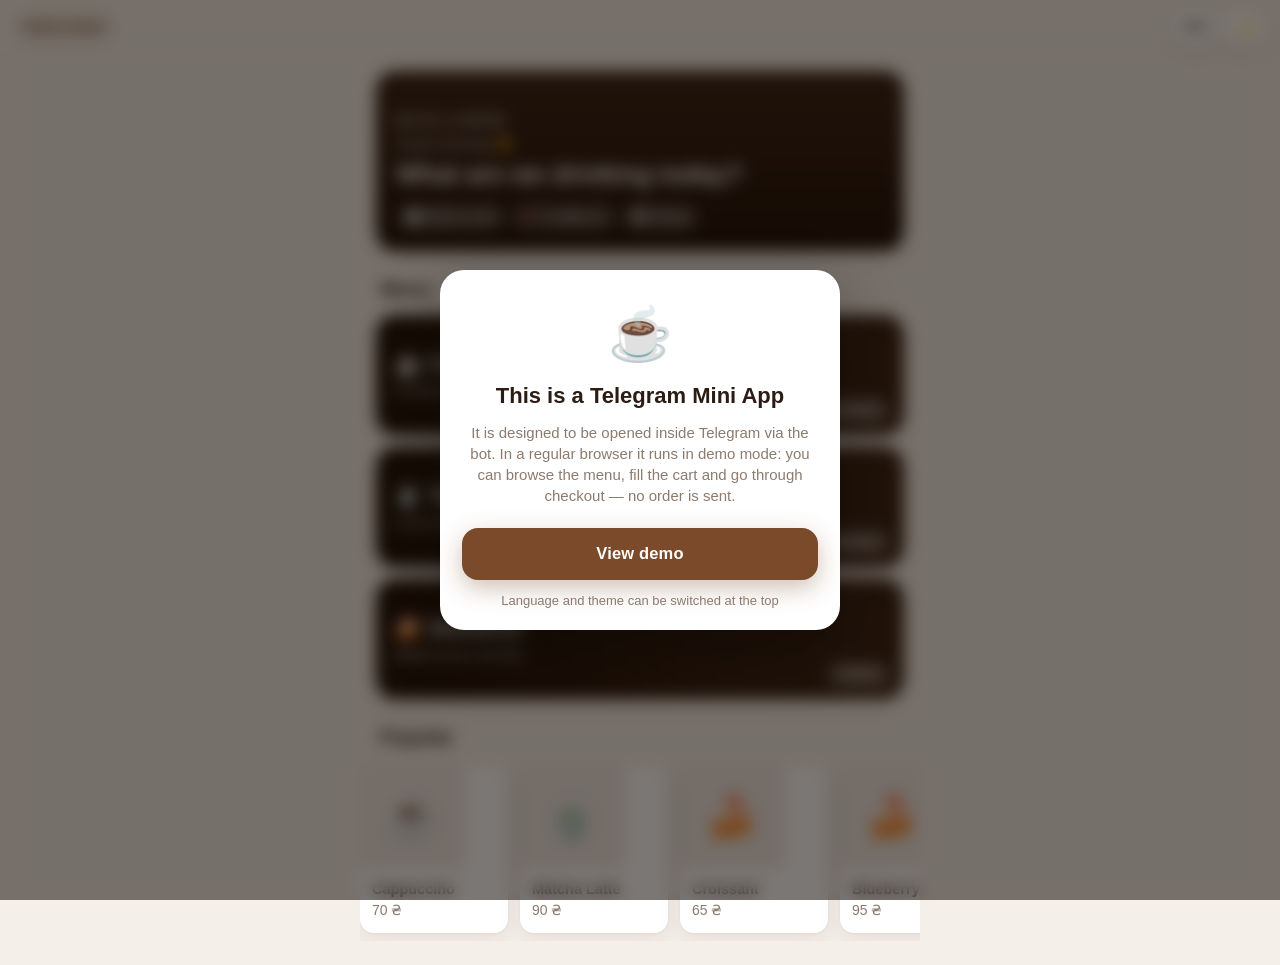
==== webapp/index.html @ 82daf628 "Telegram Mini App for a coffee shop: webapp and aiogram bot Co-Authored-By: Claude Opus 5.5 <noreply" ====
<!doctype html>
<html lang="uk">
<head>
  <meta charset="utf-8">
  <meta name="viewport" content="width=device-width, initial-scale=1, maximum-scale=1, user-scalable=no, viewport-fit=cover">
  <meta name="color-scheme" content="light dark">
  <meta name="description" content="Bean & Brew — Telegram Mini App for a coffee shop: menu, cart and pickup orders.">
  <title>Bean &amp; Brew — Coffee Mini App</title>
  <link rel="icon" href="data:image/svg+xml,<svg xmlns='http://www.w3.org/2000/svg' viewBox='0 0 100 100'><text y='.9em' font-size='90'>☕</text></svg>">

  <!-- Офіційний скрипт Telegram Mini Apps: дає об'єкт window.Telegram.WebApp -->
  <script src="https://telegram.org/js/telegram-web-app.js"></script>

  <link rel="stylesheet" href="style.css">
</head>
<body>
  <!-- Панель демо-режиму: показується лише у звичайному браузері -->
  <div id="demo-bar" class="demo-bar" hidden>
    <button id="demo-back" class="icon-btn" type="button" aria-label="Back" hidden>
      <svg viewBox="0 0 24 24" width="22" height="22" aria-hidden="true"><path d="M15 5l-7 7 7 7" fill="none" stroke="currentColor" stroke-width="2.2" stroke-linecap="round" stroke-linejoin="round"/></svg>
    </button>
    <span class="demo-pill" id="demo-label">Demo</span>
    <div class="demo-actions">
      <button id="demo-lang" class="chip-btn" type="button">EN</button>
      <button id="demo-theme" class="chip-btn" type="button" aria-label="Theme">🌙</button>
    </div>
  </div>

  <!-- Сюди app.js малює поточний екран -->
  <main id="app" class="app" aria-live="polite"></main>

  <!-- Імітація Telegram MainButton у демо-режимі -->
  <div id="demo-main" class="demo-main" hidden>
    <button id="demo-main-btn" class="main-btn" type="button"></button>
  </div>

  <!-- Заглушка: сторінку відкрили не в Telegram -->
  <div id="intro" class="intro" hidden>
    <div class="intro-card">
      <div class="intro-icon">☕</div>
      <h2 id="intro-title"></h2>
      <p id="intro-text"></p>
      <button id="intro-btn" class="main-btn" type="button"></button>
      <p class="intro-hint" id="intro-hint"></p>
    </div>
  </div>

  <div id="toast" class="toast" role="status"></div>

  <script src="products.js"></script>
  <script src="app.js"></script>
</body>
</html>
---- webapp/style.css ----
/* =========================================================
   Bean & Brew — стилі Mini App
   Кольори задаються змінними. У Telegram app.js підставляє
   значення з Telegram.WebApp.themeParams, у браузері діють
   значення за замовчуванням нижче (світла / темна тема).
   ========================================================= */

:root {
  --bg: #f4efe9;            /* фон сторінки   (secondary_bg_color) */
  --card: #ffffff;          /* фон карток     (section_bg_color)   */
  --text: #2b1d14;          /* основний текст (text_color)         */
  --hint: #8c7b6e;          /* підказки       (hint_color)         */
  --link: #9a5b2f;          /* посилання      (link_color)         */
  --accent: #7b4a2a;        /* кнопки         (button_color)       */
  --accent-text: #ffffff;   /* текст кнопок   (button_text_color)  */
  --danger: #d64545;        /* помилки        (destructive_text_color) */
  --separator: rgba(60, 40, 20, 0.08);

  --accent-soft: color-mix(in srgb, var(--accent) 12%, transparent);
  --shadow: 0 6px 24px rgba(60, 35, 15, 0.08), 0 1px 3px rgba(60, 35, 15, 0.06);
  --radius: 20px;
  --radius-sm: 14px;
  --ease: cubic-bezier(0.22, 1, 0.36, 1);
  --main-h: 0px;            /* висота демо-MainButton */

  color-scheme: light;
}

:root[data-theme="dark"] {
  --bg: #15110e;
  --card: #221b16;
  --text: #f3ebe4;
  --hint: #a39385;
  --link: #e0a875;
  --accent: #d9a066;
  --accent-text: #1d130c;
  --danger: #ff6b6b;
  --separator: rgba(255, 255, 255, 0.07);
  --shadow: 0 6px 24px rgba(0, 0, 0, 0.35), 0 1px 3px rgba(0, 0, 0, 0.3);
  color-scheme: dark;
}

* { box-sizing: border-box; -webkit-tap-highlight-color: transparent; }

html, body {
  margin: 0;
  background: var(--bg);
  color: var(--text);
  font-family: -apple-system, BlinkMacSystemFont, "SF Pro Text", "Segoe UI", Roboto, "Helvetica Neue", Arial, sans-serif;
  font-size: 16px;
  line-height: 1.4;
  -webkit-font-smoothing: antialiased;
  transition: background-color .3s ease, color .3s ease;
}

body.has-main { --main-h: 76px; }

button { font: inherit; color: inherit; cursor: pointer; border: 0; background: none; padding: 0; }
img { display: block; max-width: 100%; }
h1, h2, h3, p { margin: 0; }

.app {
  max-width: 560px;
  margin: 0 auto;
  padding: 16px 16px calc(24px + var(--main-h) + env(safe-area-inset-bottom));
  min-height: 100vh;
  overflow-x: hidden;
}

/* ---------- анімації переходів між екранами ---------- */
.screen { will-change: transform, opacity; }
.enter-forward { animation: in-right .38s var(--ease) both; }
.enter-back    { animation: in-left .38s var(--ease) both; }
.enter-fade    { animation: fade-up .3s var(--ease) both; }

@keyframes in-right { from { opacity: 0; transform: translateX(28px); } }
@keyframes in-left  { from { opacity: 0; transform: translateX(-28px); } }
@keyframes fade-up  { from { opacity: 0; transform: translateY(10px); } }
@keyframes pop      { 40% { transform: scale(1.18); } }
@keyframes shake    { 20%, 60% { transform: translateX(-5px); } 40%, 80% { transform: translateX(5px); } }

/* каскадна поява карток */
.stagger > * { animation: fade-up .45s var(--ease) both; }
.stagger > *:nth-child(2) { animation-delay: .04s; }
.stagger > *:nth-child(3) { animation-delay: .08s; }
.stagger > *:nth-child(4) { animation-delay: .12s; }
.stagger > *:nth-child(5) { animation-delay: .16s; }
.stagger > *:nth-child(n+6) { animation-delay: .2s; }

@media (prefers-reduced-motion: reduce) {
  *, *::before, *::after { animation: none !important; transition: none !important; }
}

/* ---------- демо-панель ---------- */
.demo-bar {
  position: sticky; top: 0; z-index: 20;
  display: flex; align-items: center; gap: 8px;
  padding: 10px 16px;
  background: color-mix(in srgb, var(--bg) 82%, transparent);
  backdrop-filter: blur(14px);
  -webkit-backdrop-filter: blur(14px);
  border-bottom: 1px solid var(--separator);
}
.demo-bar[hidden] { display: none; }
.demo-pill {
  font-size: 13px; font-weight: 600; letter-spacing: .02em;
  padding: 5px 10px; border-radius: 999px;
  background: var(--accent-soft); color: var(--accent);
}
.demo-actions { margin-left: auto; display: flex; gap: 6px; }
.chip-btn {
  min-width: 40px; height: 34px; padding: 0 12px; border-radius: 999px;
  background: var(--card); box-shadow: var(--shadow);
  font-size: 14px; font-weight: 600;
}
.icon-btn {
  width: 36px; height: 36px; border-radius: 50%;
  display: grid; place-items: center;
  background: var(--card); box-shadow: var(--shadow);
  color: var(--text);
}
.icon-btn[hidden] { display: none; }

/* ---------- головний екран ---------- */
.hero {
  position: relative; overflow: hidden;
  border-radius: var(--radius);
  padding: 22px 20px 20px;
  min-height: 180px;
  color: #fff;
  background: #3b2416 center / cover no-repeat;
  box-shadow: var(--shadow);
  display: flex; flex-direction: column; justify-content: flex-end;
}
.hero::before {
  content: ""; position: absolute; inset: 0;
  background: linear-gradient(180deg, rgba(20,10,4,.15) 0%, rgba(20,10,4,.78) 100%);
}
.hero > * { position: relative; }
.hero-brand { font-size: 13px; font-weight: 600; letter-spacing: .12em; text-transform: uppercase; opacity: .85; }
.hero-greet { font-size: 15px; opacity: .9; margin-top: 2px; }
.hero h1 { font-size: 26px; line-height: 1.15; margin-top: 6px; letter-spacing: -.01em; }
.hero-meta { display: flex; flex-wrap: wrap; gap: 6px; margin-top: 14px; }
.hero-meta span {
  font-size: 12.5px; padding: 5px 10px; border-radius: 999px;
  background: rgba(255,255,255,.16); backdrop-filter: blur(6px); -webkit-backdrop-filter: blur(6px);
}

.section-title {
  display: flex; align-items: baseline; justify-content: space-between;
  margin: 24px 4px 12px;
  font-size: 20px; font-weight: 700; letter-spacing: -.01em;
}
.section-title small { font-size: 14px; font-weight: 500; color: var(--hint); }

.categories { display: grid; gap: 12px; }
.category {
  position: relative; overflow: hidden; width: 100%;
  height: 120px; border-radius: var(--radius);
  text-align: left; color: #fff;
  background: #3b2416 center / cover no-repeat;
  box-shadow: var(--shadow);
  transition: transform .2s var(--ease);
}
.category:active { transform: scale(.975); }
.category::before {
  content: ""; position: absolute; inset: 0;
  background: linear-gradient(90deg, rgba(20,10,4,.82) 0%, rgba(20,10,4,.35) 60%, rgba(20,10,4,.1) 100%);
}
.category-body { position: absolute; left: 18px; top: 50%; transform: translateY(-50%); }
.category-name { font-size: 22px; font-weight: 700; display: flex; align-items: center; gap: 8px; }
.category-tag { font-size: 13.5px; opacity: .85; margin-top: 2px; }
.category-count {
  position: absolute; right: 14px; bottom: 12px;
  font-size: 12.5px; font-weight: 600; padding: 4px 10px; border-radius: 999px;
  background: rgba(255,255,255,.2); backdrop-filter: blur(6px); -webkit-backdrop-filter: blur(6px);
}
.category-badge {
  position: absolute; right: 14px; top: 12px;
  min-width: 26px; height: 26px; padding: 0 8px; border-radius: 999px;
  display: grid; place-items: center;
  font-size: 13px; font-weight: 700;
  background: var(--accent); color: var(--accent-text);
}

.popular { display: flex; gap: 12px; overflow-x: auto; margin: 0 -16px; padding: 2px 16px 8px; scroll-snap-type: x mandatory; scrollbar-width: none; }
.popular::-webkit-scrollbar { display: none; }
.popular .product-mini { scroll-snap-align: start; }
.product-mini {
  flex: 0 0 148px; border-radius: var(--radius-sm); overflow: hidden;
  background: var(--card); box-shadow: var(--shadow); text-align: left;
}
.product-mini .img-wrap { height: 104px; border-radius: 0; }
.product-mini-body { padding: 10px 12px 12px; }
.product-mini-name { font-size: 14.5px; font-weight: 600; white-space: nowrap; overflow: hidden; text-overflow: ellipsis; }
.product-mini-price { font-size: 14px; color: var(--hint); margin-top: 2px; }

/* ---------- заголовок екрану ---------- */
.screen-head { margin: 6px 4px 14px; }
.screen-head h1 { font-size: 28px; font-weight: 800; letter-spacing: -.02em; }
.screen-head p { color: var(--hint); margin-top: 2px; font-size: 15px; }
.screen-head.row { display: flex; align-items: flex-end; justify-content: space-between; gap: 12px; }
.text-btn { color: var(--link); font-size: 15px; font-weight: 600; padding: 6px 2px; }

/* ---------- чипси категорій ---------- */
.chips { display: flex; gap: 8px; overflow-x: auto; margin: 0 -16px 14px; padding: 2px 16px 4px; scrollbar-width: none; }
.chips::-webkit-scrollbar { display: none; }
.chip {
  flex: none; padding: 9px 16px; border-radius: 999px;
  background: var(--card); color: var(--text);
  font-size: 15px; font-weight: 600; box-shadow: var(--shadow);
  transition: background-color .2s ease, color .2s ease, transform .15s ease;
}
.chip:active { transform: scale(.95); }
.chip.active { background: var(--accent); color: var(--accent-text); }

/* ---------- картка товару ---------- */
.products { display: grid; gap: 12px; }
.product {
  display: flex; gap: 14px; padding: 12px;
  background: var(--card); border-radius: var(--radius);
  box-shadow: var(--shadow);
  transition: box-shadow .25s ease;
}
.product.in-cart { box-shadow: 0 0 0 2px var(--accent), var(--shadow); }
.img-wrap {
  position: relative; flex: none; overflow: hidden;
  width: 104px; height: 104px; border-radius: var(--radius-sm);
  background: var(--accent-soft);
  display: grid; place-items: center; font-size: 40px;
}
.img-wrap img {
  position: absolute; inset: 0; width: 100%; height: 100%; object-fit: cover;
  opacity: 0; transition: opacity .4s ease;
}
.img-wrap img.loaded { opacity: 1; }
.product-body { flex: 1; min-width: 0; display: flex; flex-direction: column; }
.product-name { font-size: 16.5px; font-weight: 700; line-height: 1.25; }
.product-desc { font-size: 13.5px; color: var(--hint); margin-top: 3px; line-height: 1.35;
  display: -webkit-box; -webkit-line-clamp: 2; -webkit-box-orient: vertical; overflow: hidden; }
.product-foot { margin-top: auto; padding-top: 8px; display: flex; align-items: center; justify-content: space-between; gap: 8px; }
.price { font-size: 17px; font-weight: 800; white-space: nowrap; }
.price small { font-size: 12.5px; font-weight: 500; color: var(--hint); margin-left: 2px; }

/* ---------- кнопки +/− ---------- */
.qty { flex: none; }
.add-btn {
  height: 36px; padding: 0 14px; border-radius: 999px;
  background: var(--accent-soft); color: var(--accent);
  font-size: 14.5px; font-weight: 700;
  transition: transform .15s ease, background-color .2s ease;
}
.add-btn:active { transform: scale(.94); }
.stepper {
  display: flex; align-items: center; height: 36px; border-radius: 999px;
  background: var(--accent); color: var(--accent-text);
  animation: fade-up .25s var(--ease);
}
.stepper button {
  width: 36px; height: 36px; display: grid; place-items: center;
  font-size: 20px; font-weight: 600; color: inherit; border-radius: 50%;
  transition: background-color .15s ease;
}
.stepper button:active { background: rgba(255,255,255,.18); }
.stepper .num { min-width: 22px; text-align: center; font-weight: 700; font-size: 15px; font-variant-numeric: tabular-nums; }
.stepper .num.bump { animation: pop .3s ease; }

/* ---------- кошик ---------- */
.card {
  background: var(--card); border-radius: var(--radius);
  box-shadow: var(--shadow); padding: 4px 16px;
}
.card + .card { margin-top: 14px; }
.cart-row { display: flex; align-items: center; gap: 12px; padding: 12px 0; }
.cart-row + .cart-row { border-top: 1px solid var(--separator); }
.cart-row .img-wrap { width: 56px; height: 56px; border-radius: 12px; font-size: 24px; }
.cart-info { flex: 1; min-width: 0; }
.cart-name { font-weight: 650; font-size: 15.5px; white-space: nowrap; overflow: hidden; text-overflow: ellipsis; }
.cart-sub { color: var(--hint); font-size: 13.5px; margin-top: 1px; }
.cart-row .stepper { height: 32px; }
.cart-row .stepper button { width: 32px; height: 32px; font-size: 18px; }

.sum-row { display: flex; justify-content: space-between; padding: 10px 0; font-size: 15px; color: var(--hint); }
.sum-row + .sum-row { border-top: 1px solid var(--separator); }
.sum-row.total { color: var(--text); font-size: 18px; font-weight: 800; }
.free { color: #2e9e5b; font-weight: 600; }
.note { color: var(--hint); font-size: 13.5px; text-align: center; margin: 14px 8px 0; }

.empty { text-align: center; padding: 56px 24px 24px; }
.empty-icon { font-size: 64px; animation: fade-up .5s var(--ease); }
.empty h2 { font-size: 22px; margin-top: 12px; }
.empty p { color: var(--hint); margin-top: 6px; }
.empty .secondary-btn { margin-top: 20px; }

.secondary-btn {
  height: 44px; padding: 0 22px; border-radius: 999px;
  background: var(--accent-soft); color: var(--accent); font-weight: 700;
}

/* ---------- форма ---------- */
.form { display: grid; gap: 14px; }
.field label { display: block; font-size: 13.5px; font-weight: 600; color: var(--hint); margin: 0 4px 6px; text-transform: uppercase; letter-spacing: .04em; }
.field input, .field select, .field textarea {
  width: 100%; border: 1.5px solid transparent; outline: none;
  background: var(--card); color: var(--text);
  border-radius: var(--radius-sm); padding: 14px 16px;
  font: inherit; font-size: 16px; /* 16px — щоб iOS не зумив */
  box-shadow: var(--shadow);
  transition: border-color .2s ease, box-shadow .2s ease;
  -webkit-appearance: none; appearance: none;
}
.field textarea { resize: none; min-height: 92px; }
.field select {
  background-image: url("data:image/svg+xml,%3Csvg xmlns='http://www.w3.org/2000/svg' width='14' height='14' viewBox='0 0 24 24'%3E%3Cpath d='M6 9l6 6 6-6' fill='none' stroke='%23999' stroke-width='2.5' stroke-linecap='round'/%3E%3C/svg%3E");
  background-repeat: no-repeat; background-position: right 16px center; padding-right: 40px;
}
.field input::placeholder, .field textarea::placeholder { color: var(--hint); opacity: .8; }
.field input:focus, .field select:focus, .field textarea:focus { border-color: var(--accent); }
.field.invalid input, .field.invalid select { border-color: var(--danger); animation: shake .35s ease; }
.field-error { display: none; color: var(--danger); font-size: 13px; margin: 6px 4px 0; }
.field.invalid .field-error { display: block; }
.field-counter { text-align: right; font-size: 12px; color: var(--hint); margin: 4px 4px 0; }

/* ---------- підтвердження ---------- */
.block-title { display: flex; justify-content: space-between; align-items: center; margin: 20px 4px 8px; font-size: 13.5px; font-weight: 600; color: var(--hint); text-transform: uppercase; letter-spacing: .04em; }
.block-title:first-of-type { margin-top: 4px; }
.block-title .text-btn { text-transform: none; letter-spacing: 0; font-size: 14.5px; }
.kv { display: flex; gap: 12px; padding: 12px 0; font-size: 15px; }
.kv + .kv { border-top: 1px solid var(--separator); }
.kv span:first-child { color: var(--hint); flex: 0 0 38%; }
.kv span:last-child { flex: 1; text-align: right; word-break: break-word; }
.line { display: flex; justify-content: space-between; gap: 12px; padding: 10px 0; font-size: 15px; }
.line + .line { border-top: 1px solid var(--separator); }
.line b { font-weight: 650; }
.line .muted { color: var(--hint); }

/* ---------- успіх (демо) ---------- */
.success { text-align: center; padding: 40px 12px 8px; }
.check {
  width: 92px; height: 92px; margin: 0 auto; border-radius: 50%;
  display: grid; place-items: center;
  background: var(--accent); color: var(--accent-text);
  animation: pop .6s var(--ease) both;
}
.check svg path { stroke-dasharray: 40; stroke-dashoffset: 40; animation: draw .5s .25s ease forwards; }
@keyframes draw { to { stroke-dashoffset: 0; } }
.success h1 { font-size: 26px; margin-top: 20px; }
.success .order-no { display: inline-block; margin-top: 10px; padding: 6px 14px; border-radius: 999px; background: var(--accent-soft); color: var(--accent); font-weight: 700; }
.success p { color: var(--hint); margin: 14px auto 0; max-width: 340px; }

/* ---------- MainButton у демо-режимі ---------- */
.demo-main {
  position: fixed; left: 0; right: 0; bottom: 0; z-index: 30;
  padding: 10px 16px calc(12px + env(safe-area-inset-bottom));
  background: linear-gradient(180deg, transparent, var(--bg) 35%);
  animation: fade-up .3s var(--ease);
}
.demo-main[hidden] { display: none; }
.main-btn {
  display: block; width: 100%; max-width: 528px; margin: 0 auto;
  height: 52px; border-radius: 16px;
  background: var(--accent); color: var(--accent-text);
  font-size: 16.5px; font-weight: 700; letter-spacing: .01em;
  box-shadow: 0 8px 24px color-mix(in srgb, var(--accent) 35%, transparent);
  transition: transform .15s ease, filter .2s ease;
}
.main-btn:active { transform: scale(.98); filter: brightness(.95); }
.main-btn.bump { animation: pop .35s ease; }

/* ---------- заглушка «не в Telegram» ---------- */
.intro {
  position: fixed; inset: 0; z-index: 50;
  display: grid; place-items: center; padding: 16px;
  background: rgba(15, 8, 3, .55);
  backdrop-filter: blur(8px); -webkit-backdrop-filter: blur(8px);
  animation: fade-up .3s ease;
}
.intro[hidden] { display: none; }
.intro-card {
  width: 100%; max-width: 400px; text-align: center;
  background: var(--card); color: var(--text);
  border-radius: 24px; padding: 28px 22px 20px;
  box-shadow: 0 20px 60px rgba(0,0,0,.3);
  animation: fade-up .45s var(--ease) both;
}
.intro-icon { font-size: 52px; }
.intro-card h2 { font-size: 22px; margin-top: 10px; }
.intro-card p { color: var(--hint); margin-top: 10px; font-size: 15px; }
.intro-card .main-btn { margin-top: 22px; }
.intro-card .intro-hint { font-size: 13px; margin-top: 12px; }

/* ---------- тост ---------- */
.toast {
  position: fixed; left: 50%; bottom: calc(24px + var(--main-h) + env(safe-area-inset-bottom)); z-index: 60;
  transform: translate(-50%, 20px); opacity: 0; pointer-events: none;
  max-width: calc(100% - 32px); width: max-content;
  padding: 11px 18px; border-radius: 14px;
  background: var(--text); color: var(--bg);
  font-size: 14.5px; font-weight: 600; text-align: center;
  box-shadow: 0 10px 30px rgba(0,0,0,.2);
  transition: opacity .25s ease, transform .3s var(--ease);
}
.toast.show { opacity: 1; transform: translate(-50%, 0); }
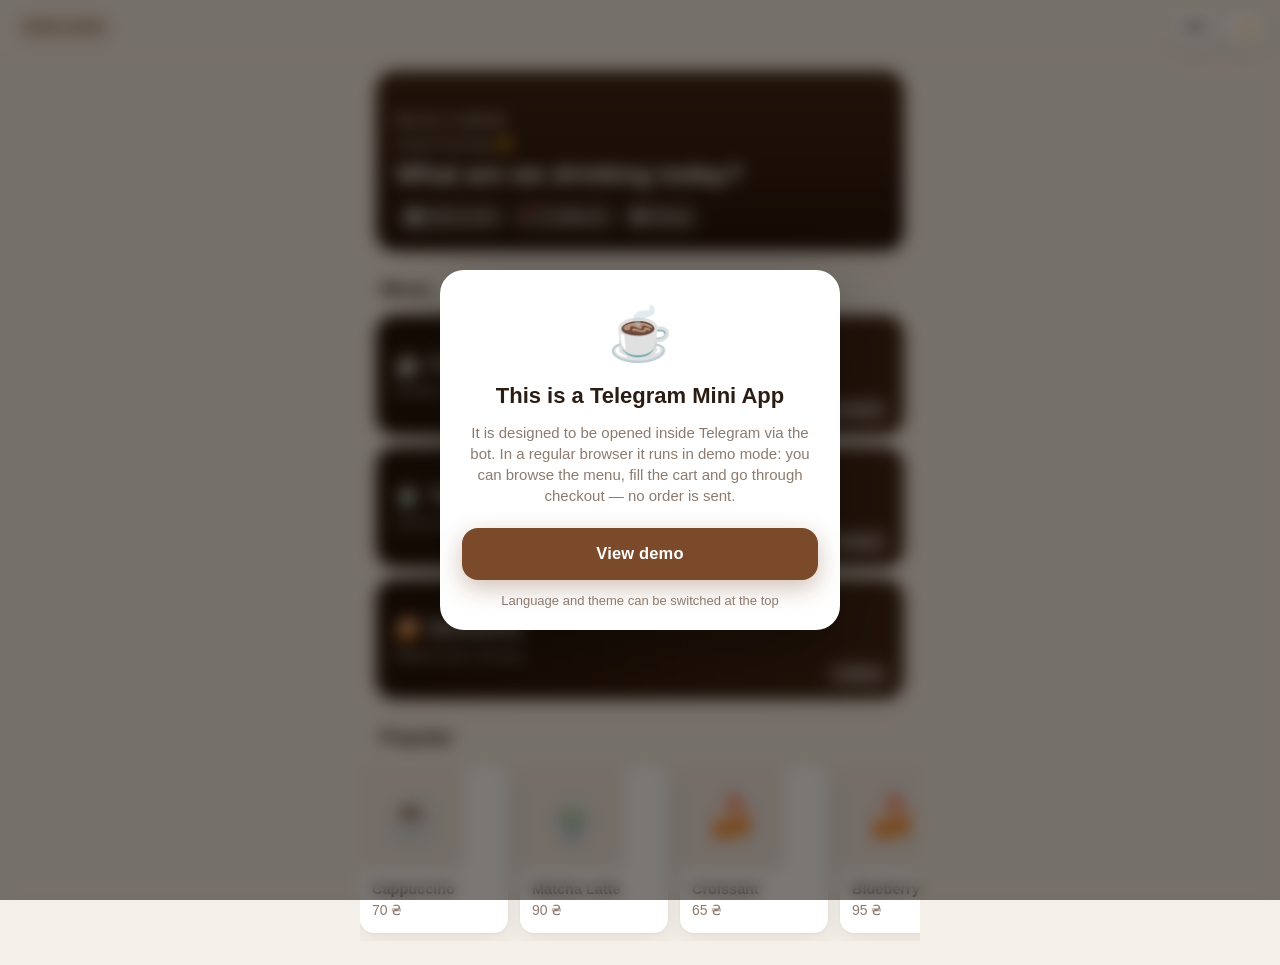
==== commit b642f8a0: "Fix Telegram detection for keyboard-button launch, pass language via URL Mini Apps opened from a rep" ====
--- a/webapp/index.html
+++ b/webapp/index.html
@@ -47,7 +47,8 @@
 
   <div id="toast" class="toast" role="status"></div>
 
-  <script src="products.js"></script>
-  <script src="app.js"></script>
+  <!-- ?v=… — номер версії: змініть його після правок, щоб Telegram не брав старий файл з кешу -->
+  <script src="products.js?v=2"></script>
+  <script src="app.js?v=2"></script>
 </body>
 </html>
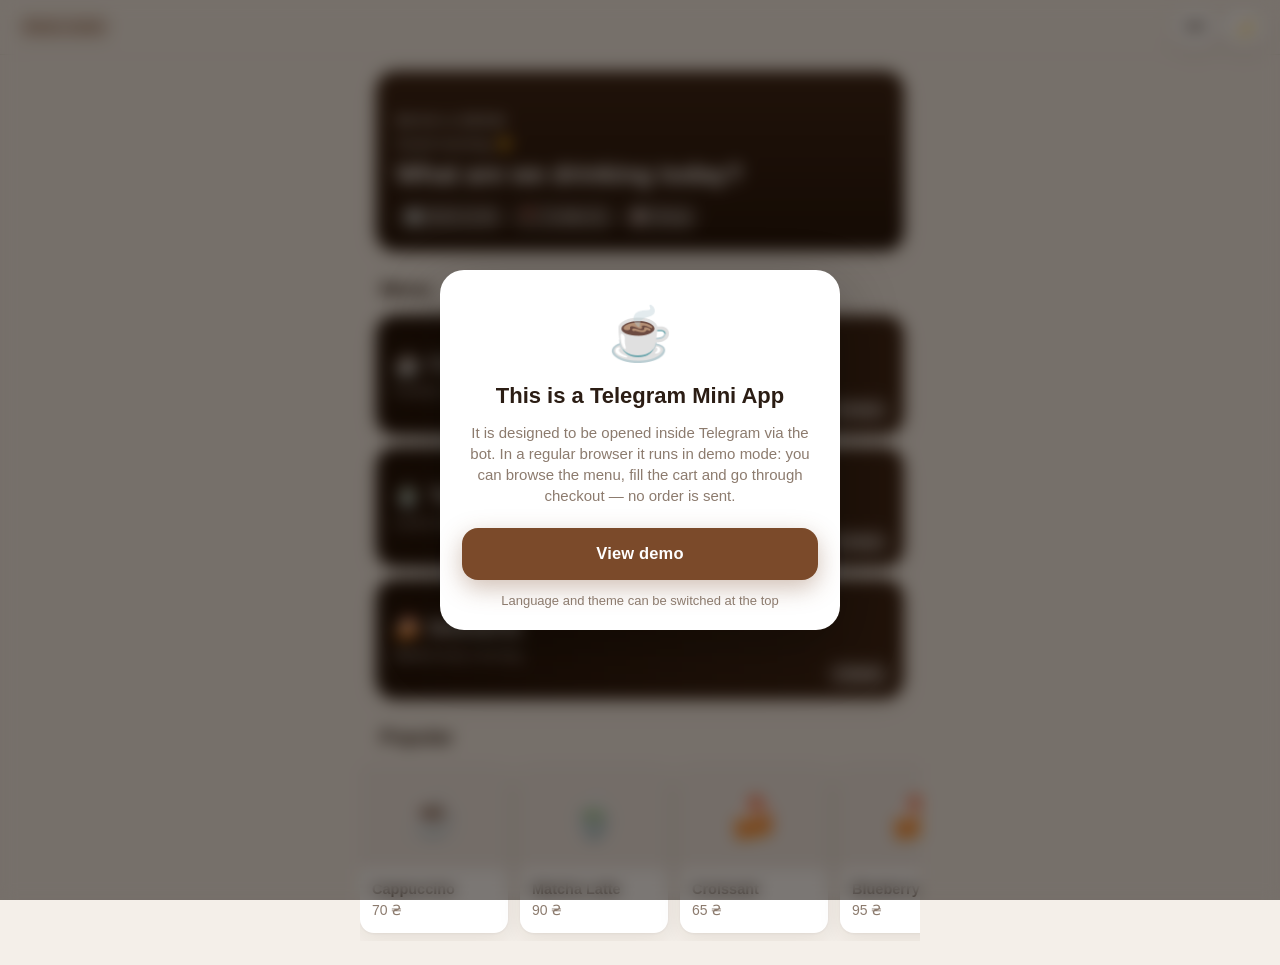
==== commit 79060b6b: "Add README screenshots, fix popular card image width Co-Authored-By: Claude Opus 5.5 <noreply@anthro" ====
--- a/webapp/index.html
+++ b/webapp/index.html
@@ -11,7 +11,7 @@
   <!-- Офіційний скрипт Telegram Mini Apps: дає об'єкт window.Telegram.WebApp -->
   <script src="https://telegram.org/js/telegram-web-app.js"></script>
 
-  <link rel="stylesheet" href="style.css">
+  <link rel="stylesheet" href="style.css?v=3">
 </head>
 <body>
   <!-- Панель демо-режиму: показується лише у звичайному браузері -->
--- a/webapp/style.css
+++ b/webapp/style.css
@@ -190,7 +190,7 @@
   flex: 0 0 148px; border-radius: var(--radius-sm); overflow: hidden;
   background: var(--card); box-shadow: var(--shadow); text-align: left;
 }
-.product-mini .img-wrap { height: 104px; border-radius: 0; }
+.product-mini .img-wrap { width: 100%; height: 104px; border-radius: 0; }
 .product-mini-body { padding: 10px 12px 12px; }
 .product-mini-name { font-size: 14.5px; font-weight: 600; white-space: nowrap; overflow: hidden; text-overflow: ellipsis; }
 .product-mini-price { font-size: 14px; color: var(--hint); margin-top: 2px; }
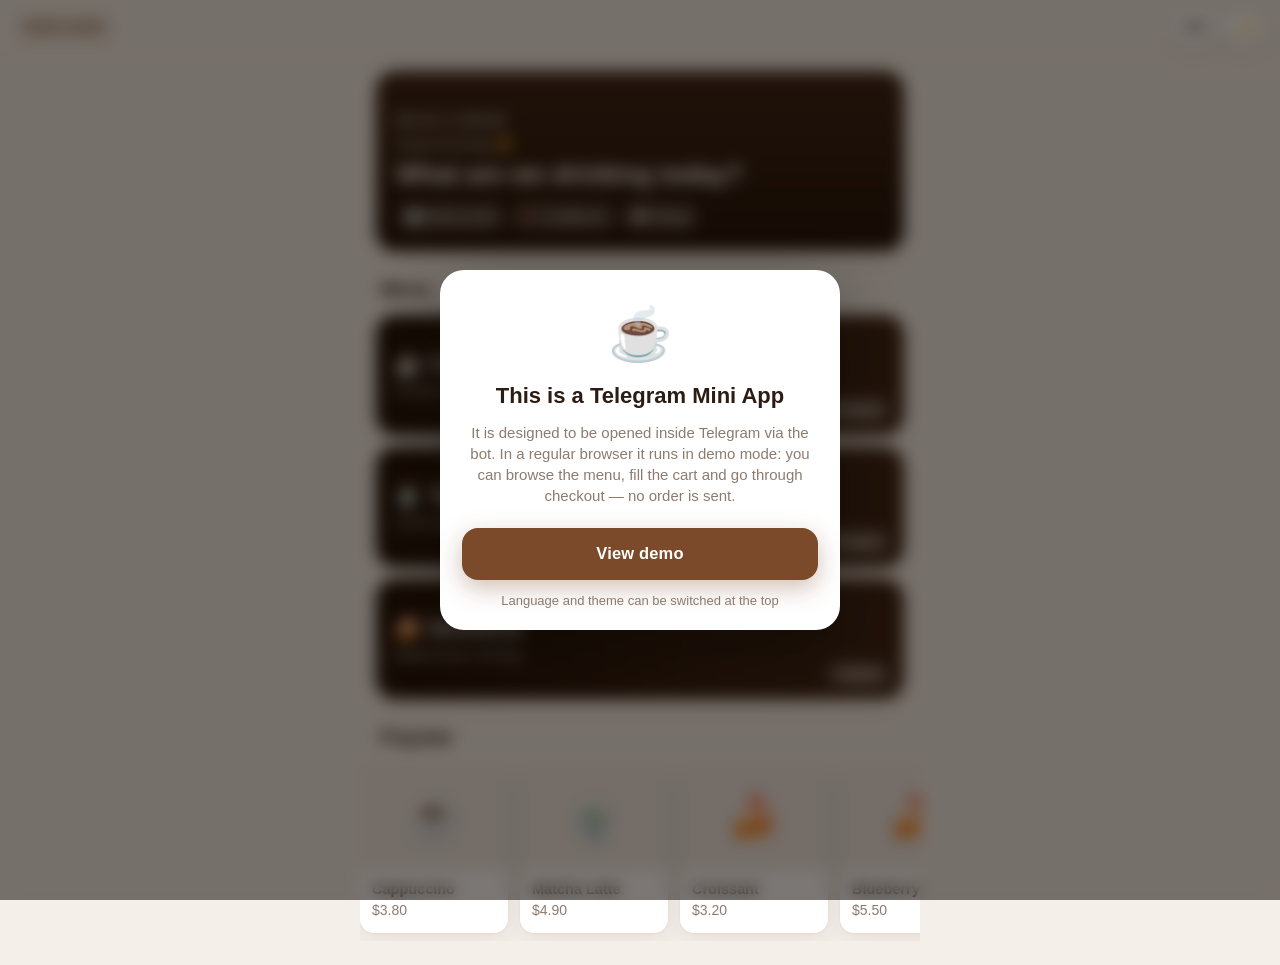
==== commit 9a9e1a7c: "Switch prices to USD (stored in cents), retake screenshots Co-Authored-By: Claude Opus 5.5 <noreply@" ====
--- a/webapp/index.html
+++ b/webapp/index.html
@@ -48,7 +48,7 @@
   <div id="toast" class="toast" role="status"></div>
 
   <!-- ?v=… — номер версії: змініть його після правок, щоб Telegram не брав старий файл з кешу -->
-  <script src="products.js?v=2"></script>
-  <script src="app.js?v=2"></script>
+  <script src="products.js?v=5"></script>
+  <script src="app.js?v=5"></script>
 </body>
 </html>
